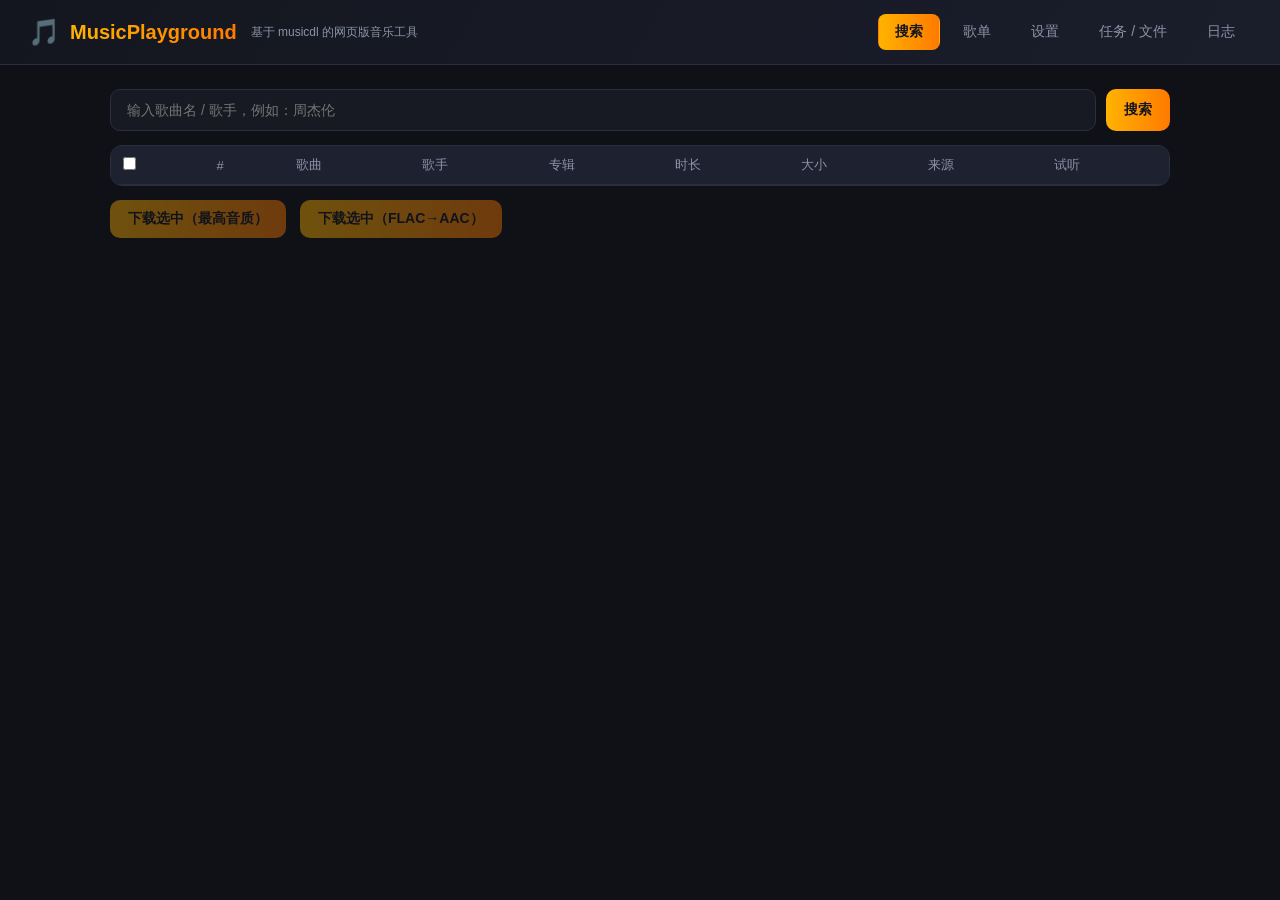
==== static/index.html @ 0851f501 "Initial commit: MusicPlayground web music search/download tool based on musicdl" ====
<!DOCTYPE html>
<html lang="zh-CN">
<head>
  <meta charset="UTF-8">
  <meta name="viewport" content="width=device-width, initial-scale=1.0">
  <title>MusicPlayground</title>
  <link rel="stylesheet" href="/static/style.css">
</head>
<body>
  <header class="topbar">
    <div class="brand">
      <span class="logo">🎵</span>
      <h1>MusicPlayground</h1>
      <span class="subtitle">基于 musicdl 的网页版音乐工具</span>
    </div>
    <nav class="tabs">
      <button class="tab active" data-tab="search">搜索</button>
      <button class="tab" data-tab="playlist">歌单</button>
      <button class="tab" data-tab="settings">设置</button>
      <button class="tab" data-tab="downloads">任务 / 文件</button>
      <button class="tab" data-tab="logs">日志</button>
    </nav>
  </header>

  <main>
    <section id="tab-search" class="panel active">
      <div class="search-bar">
        <input id="search-input" type="text" placeholder="输入歌曲名 / 歌手，例如：周杰伦">
        <button id="search-btn" class="btn primary">搜索</button>
      </div>
      <div id="search-status" class="status"></div>
      <div class="table-wrap">
        <table class="song-table">
          <thead>
            <tr>
              <th><input type="checkbox" id="search-check-all"></th>
              <th>#</th>
              <th>歌曲</th>
              <th>歌手</th>
              <th>专辑</th>
              <th>时长</th>
              <th>大小</th>
              <th>来源</th>
              <th>试听</th>
            </tr>
          </thead>
          <tbody id="search-body"></tbody>
        </table>
      </div>
      <div class="action-bar">
        <button id="search-download-best-btn" class="btn primary" disabled>下载选中（最高音质）</button>
        <button id="search-download-aac-btn" class="btn primary" disabled>下载选中（FLAC→AAC）</button>
        <span id="search-count" class="muted"></span>
      </div>
    </section>

    <section id="tab-playlist" class="panel">
      <div class="search-bar">
        <input id="playlist-input" type="text" placeholder="粘贴歌单链接，例如：https://music.apple.com/cn/playlist/cello/pl.u-KVXBkAPIzEpA5P">
        <button id="playlist-btn" class="btn primary">解析歌单</button>
      </div>
      <div id="playlist-status" class="status"></div>
      <div class="table-wrap">
        <table class="song-table">
          <thead>
            <tr>
              <th><input type="checkbox" id="playlist-check-all"></th>
              <th>#</th>
              <th>歌曲</th>
              <th>歌手</th>
              <th>专辑</th>
              <th>时长</th>
              <th>大小</th>
              <th>来源</th>
            </tr>
          </thead>
          <tbody id="playlist-body"></tbody>
        </table>
      </div>
      <div class="action-bar">
        <button id="playlist-download-best-btn" class="btn primary" disabled>下载选中（最高音质）</button>
        <button id="playlist-download-aac-btn" class="btn primary" disabled>下载选中（FLAC→AAC）</button>
        <span id="playlist-count" class="muted"></span>
      </div>
    </section>

    <section id="tab-settings" class="panel">
      <div class="settings-card">
        <h2>设置</h2>

        <div class="settings-section">
          <h3>音乐源</h3>
          <p class="muted">选择要启用的音乐平台。保存后会重建客户端。</p>
          <div class="source-edit">
            <div id="source-list" class="source-list"></div>
            <div class="edit-actions">
              <button id="select-all-sources-btn" class="btn small">全选</button>
              <button id="clear-sources-btn" class="btn small">取消全选</button>
              <button id="save-sources-btn" class="btn primary">保存音乐源</button>
            </div>
          </div>
        </div>

        <div class="settings-section">
          <h3>依赖管理</h3>
          <p class="muted">更新 musicdl 或安装 requirements.txt 中的依赖。执行期间请勿重复操作。</p>
          <div class="update-bar">
            <button id="deps-refresh-btn" class="btn">刷新状态</button>
            <button id="deps-check-btn" class="btn">检查更新</button>
            <button id="update-musicdl-btn" class="btn primary">更新 musicdl</button>
            <button id="update-deps-btn" class="btn">安装/更新依赖</button>
            <span id="update-status" class="muted"></span>
          </div>
          <div id="deps-status" class="deps-status"></div>
          <div id="update-output" class="update-output hidden"></div>
        </div>

        <div class="settings-section">
          <h3>Cookie 管理</h3>
          <p class="muted">为各音乐平台录入登录 Cookie。Apple Music 需要 <code>media-user-token</code>；支持 JSON（<code>{"media-user-token": "xxx"}</code>）或 <code>k=v; k2=v2</code> 字符串格式。修改后会自动重建客户端。</p>
          <p class="muted">下方 Cookie 录入列表仅列出官方文档支持的源；Spotify / YouTube / 喜马拉雅 等官方不提供 cookie 录入的源不在此列。</p>
          <div class="import-all-bar">
            <span class="import-all-label">一键导入全部 Cookie：</span>
            <select id="import-all-browser"></select>
            <button id="import-all-btn" class="btn primary">一键导入并保存全部</button>
            <span id="import-all-status" class="muted"></span>
          </div>
          <table class="config-table">
            <thead>
              <tr><th>音乐源</th><th>Cookie</th><th>操作</th></tr>
            </thead>
            <tbody id="cookie-body"></tbody>
          </table>
          <div class="edit-actions">
            <span id="cookie-status" class="muted"></span>
          </div>
        </div>
      </div>
    </section>

    <section id="tab-downloads" class="panel">
      <h2>下载任务</h2>
      <div id="jobs-list" class="jobs-list"></div>
      <h2>已下载文件</h2>
      <div class="action-bar">
        <button id="refresh-files-btn" class="btn">刷新文件列表</button>
        <button id="organize-btn" class="btn">整理现有文件</button>
        <span id="organize-status" class="muted"></span>
      </div>
      <div id="files-list" class="files-list"></div>
    </section>

    <section id="tab-logs" class="panel">
      <div class="log-bar">
        <h2>运行日志</h2>
        <span id="log-file" class="muted"></span>
        <div class="log-actions">
          <button id="log-refresh-btn" class="btn">刷新</button>
          <label class="auto-refresh">
            <input type="checkbox" id="log-auto" checked> 自动刷新
          </label>
        </div>
      </div>
      <pre id="log-box" class="log-box"></pre>
    </section>
  </main>

  <div id="player-bar" class="player-bar hidden">
    <button id="player-close" class="btn small">✕</button>
    <audio id="audio" controls></audio>
    <span id="player-label" class="muted"></span>
  </div>

  <script src="/static/app.js"></script>
</body>
</html>
---- static/style.css ----
* {
  box-sizing: border-box;
  margin: 0;
  padding: 0;
}

:root {
  --bg: #0f1117;
  --panel: #171a23;
  --panel-2: #1e2230;
  --border: #2a2f40;
  --text: #e6e8ef;
  --muted: #8b93a7;
  --accent: #ffb300;
  --accent-2: #ff7a00;
  --green: #34c759;
  --red: #ff3b30;
  --blue: #0a84ff;
}

body {
  background: var(--bg);
  color: var(--text);
  font-family: -apple-system, BlinkMacSystemFont, "Segoe UI", "PingFang SC", "Hiragino Sans GB", "Microsoft YaHei", sans-serif;
  min-height: 100vh;
}

.topbar {
  position: sticky;
  top: 0;
  z-index: 20;
  background: linear-gradient(120deg, #14161f, #1a1e2b);
  border-bottom: 1px solid var(--border);
  padding: 14px 28px;
  display: flex;
  align-items: center;
  justify-content: space-between;
  flex-wrap: wrap;
  gap: 12px;
}

.brand {
  display: flex;
  align-items: center;
  gap: 10px;
}

.brand .logo {
  font-size: 26px;
}

.brand h1 {
  font-size: 20px;
  background: linear-gradient(90deg, var(--accent), var(--accent-2));
  -webkit-background-clip: text;
  -webkit-text-fill-color: transparent;
  background-clip: text;
}

.brand .subtitle {
  color: var(--muted);
  font-size: 12px;
  margin-left: 4px;
}

.tabs {
  display: flex;
  gap: 6px;
}

.tab {
  background: transparent;
  border: 1px solid transparent;
  color: var(--muted);
  padding: 8px 16px;
  border-radius: 8px;
  cursor: pointer;
  font-size: 14px;
  transition: all 0.15s;
}

.tab:hover {
  color: var(--text);
  background: var(--panel-2);
}

.tab.active {
  color: #14161f;
  background: linear-gradient(90deg, var(--accent), var(--accent-2));
  font-weight: 600;
}

main {
  max-width: 1100px;
  margin: 0 auto;
  padding: 24px 20px 120px;
}

.panel {
  display: none;
}

.panel.active {
  display: block;
}

.search-bar {
  display: flex;
  gap: 10px;
  margin-bottom: 14px;
}

.search-bar input {
  flex: 1;
  background: var(--panel);
  border: 1px solid var(--border);
  border-radius: 10px;
  padding: 12px 16px;
  color: var(--text);
  font-size: 14px;
  outline: none;
}

.search-bar input:focus {
  border-color: var(--accent);
}

.btn {
  background: var(--panel-2);
  border: 1px solid var(--border);
  color: var(--text);
  border-radius: 10px;
  padding: 10px 18px;
  cursor: pointer;
  font-size: 14px;
  transition: all 0.15s;
}

.btn:hover {
  border-color: var(--accent);
  color: var(--accent);
}

.btn.primary {
  background: linear-gradient(90deg, var(--accent), var(--accent-2));
  color: #14161f;
  border: none;
  font-weight: 600;
}

.btn.primary:hover {
  filter: brightness(1.08);
  color: #14161f;
}

.btn.primary:disabled {
  opacity: 0.4;
  cursor: not-allowed;
  filter: none;
}

.btn.small {
  padding: 4px 10px;
  font-size: 12px;
  border-radius: 6px;
}

.status {
  margin: 10px 0;
  color: var(--accent);
  font-size: 13px;
}

.status.error {
  color: var(--red);
}

.status.loading::before {
  content: "⏳ ";
}

.table-wrap {
  overflow-x: auto;
  border: 1px solid var(--border);
  border-radius: 12px;
  background: var(--panel);
}

table {
  width: 100%;
  border-collapse: collapse;
  font-size: 13px;
}

th, td {
  padding: 10px 12px;
  text-align: left;
  border-bottom: 1px solid var(--border);
  white-space: nowrap;
}

th {
  color: var(--muted);
  font-weight: 500;
  background: var(--panel-2);
  position: sticky;
  top: 0;
}

tbody tr:hover {
  background: var(--panel-2);
}

tbody tr:last-child td {
  border-bottom: none;
}

.song-title {
  font-weight: 600;
}

.badge {
  display: inline-block;
  background: var(--panel-2);
  border: 1px solid var(--border);
  color: var(--accent);
  border-radius: 6px;
  padding: 2px 8px;
  font-size: 11px;
}

.preview-btn {
  background: var(--panel-2);
  border: 1px solid var(--border);
  color: var(--accent);
  border-radius: 6px;
  padding: 3px 10px;
  font-size: 12px;
  cursor: pointer;
}

.preview-btn:hover {
  border-color: var(--accent);
}

.action-bar {
  display: flex;
  align-items: center;
  gap: 14px;
  margin-top: 14px;
}

.muted {
  color: var(--muted);
  font-size: 13px;
}

code {
  background: var(--panel-2);
  border-radius: 4px;
  padding: 1px 6px;
  color: var(--accent);
  font-size: 12px;
}

.settings-card {
  background: var(--panel);
  border: 1px solid var(--border);
  border-radius: 14px;
  padding: 22px;
}

.settings-card h2 {
  margin-bottom: 8px;
}

.settings-card h3 {
  margin: 18px 0 10px;
}

.settings-section {
  background: var(--panel-2);
  border: 1px solid var(--border);
  border-radius: 12px;
  padding: 16px 18px;
  margin-bottom: 14px;
}

.settings-section h3 {
  margin: 0 0 6px;
  font-size: 15px;
}

.settings-section > .muted {
  margin-bottom: 12px;
}

.settings-section .source-edit label {
  display: block;
  font-weight: 600;
  margin-bottom: 4px;
}

.source-list {
  display: flex;
  flex-wrap: wrap;
  gap: 8px;
  margin: 12px 0;
}

.source-chip {
  display: flex;
  align-items: center;
  gap: 6px;
  background: var(--panel-2);
  border: 1px solid var(--border);
  border-radius: 8px;
  padding: 6px 12px;
  cursor: pointer;
  font-size: 13px;
}

.source-chip input {
  accent-color: var(--accent);
}

.source-chip.off {
  opacity: 0.45;
}

.import-all-bar {
  display: flex;
  align-items: center;
  gap: 10px;
  flex-wrap: wrap;
  padding: 14px;
  background: var(--panel-2);
  border: 1px solid var(--border);
  border-radius: 10px;
  margin-bottom: 6px;
}

.import-all-label {
  font-weight: 600;
  font-size: 14px;
}

.import-all-bar select {
  background: var(--bg);
  border: 1px solid var(--border);
  border-radius: 8px;
  color: var(--text);
  padding: 8px 10px;
  font-size: 13px;
  outline: none;
}

.import-all-bar select:focus {
  border-color: var(--accent);
}

.import-row {
  display: flex;
  align-items: center;
  gap: 6px;
}

.import-row select {
  flex: 1;
  min-width: 0;
  background: var(--bg);
  border: 1px solid var(--border);
  border-radius: 6px;
  color: var(--text);
  padding: 4px 6px;
  font-size: 12px;
  outline: none;
}

.import-row select:focus {
  border-color: var(--accent);
}

.config-table textarea {
  width: 100%;
  min-height: 60px;
  background: var(--bg);
  border: 1px solid var(--border);
  border-radius: 8px;
  color: var(--text);
  padding: 8px;
  font-size: 12px;
  font-family: ui-monospace, SFMono-Regular, Menlo, monospace;
  resize: vertical;
  outline: none;
}

.config-table textarea:focus {
  border-color: var(--accent);
}

.edit-actions {
  margin-top: 12px;
  display: flex;
  align-items: center;
  gap: 8px;
}

hr {
  border: none;
  border-top: 1px solid var(--border);
  margin: 18px 0;
}

.jobs-list, .files-list {
  margin-top: 12px;
  display: flex;
  flex-direction: column;
  gap: 8px;
}

.job-card, .file-card {
  background: var(--panel);
  border: 1px solid var(--border);
  border-radius: 10px;
  padding: 12px 16px;
  display: flex;
  align-items: center;
  justify-content: space-between;
  gap: 12px;
  flex-wrap: wrap;
}

.job-card {
  flex-direction: column;
  align-items: stretch;
}

.job-head {
  display: flex;
  align-items: center;
  justify-content: space-between;
  gap: 12px;
  flex-wrap: wrap;
}

.job-right {
  display: flex;
  align-items: center;
  gap: 10px;
}

.job-items {
  border-top: 1px dashed var(--border);
  padding-top: 8px;
  max-height: 320px;
  overflow-y: auto;
  display: flex;
  flex-direction: column;
  gap: 4px;
}

.job-items.hidden {
  display: none;
}

.job-item {
  display: flex;
  align-items: center;
  justify-content: space-between;
  gap: 12px;
  font-size: 12px;
  padding: 3px 4px;
}

.job-item .item-name {
  overflow: hidden;
  text-overflow: ellipsis;
  white-space: nowrap;
}

.job-item .item-status {
  display: flex;
  align-items: center;
  gap: 8px;
  flex-shrink: 0;
}

.job-card .job-info {
  display: flex;
  flex-direction: column;
  gap: 4px;
}

.job-card .job-title {
  font-weight: 600;
}

.tag {
  padding: 2px 10px;
  border-radius: 6px;
  font-size: 12px;
}

.tag.running {
  background: rgba(10, 132, 255, 0.15);
  color: var(--blue);
}

.tag.done {
  background: rgba(52, 199, 89, 0.15);
  color: var(--green);
}

.tag.error {
  background: rgba(255, 59, 48, 0.15);
  color: var(--red);
}

.files-list {
  display: grid;
  grid-template-columns: repeat(auto-fill, minmax(320px, 1fr));
}

.file-card .file-meta {
  display: flex;
  flex-direction: column;
  gap: 3px;
  min-width: 0;
}

.file-card .file-name {
  font-weight: 600;
  overflow: hidden;
  text-overflow: ellipsis;
  white-space: nowrap;
  max-width: 360px;
}

.file-actions {
  display: flex;
  align-items: center;
  gap: 6px;
  flex-wrap: wrap;
}

.player-bar {
  position: fixed;
  bottom: 0;
  left: 0;
  right: 0;
  background: #14161f;
  border-top: 1px solid var(--border);
  padding: 12px 24px;
  display: flex;
  align-items: center;
  gap: 14px;
  z-index: 30;
}

.player-bar.hidden {
  display: none;
}

.player-bar audio {
  flex: 1;
}

.log-bar {
  display: flex;
  align-items: center;
  justify-content: space-between;
  gap: 12px;
  flex-wrap: wrap;
  margin-bottom: 10px;
}

.log-bar h2 {
  margin: 0;
}

.log-actions {
  display: flex;
  align-items: center;
  gap: 12px;
}

.auto-refresh {
  display: flex;
  align-items: center;
  gap: 6px;
  color: var(--muted);
  font-size: 13px;
  cursor: pointer;
}

.auto-refresh input {
  accent-color: var(--accent);
}

.log-box {
  background: #0b0d12;
  border: 1px solid var(--border);
  border-radius: 10px;
  padding: 14px;
  height: 70vh;
  overflow: auto;
  font-family: ui-monospace, SFMono-Regular, Menlo, Consolas, monospace;
  font-size: 12px;
  line-height: 1.6;
  white-space: pre-wrap;
  word-break: break-all;
  color: #c9d1d9;
}

.log-box .log-err {
  color: var(--red);
}

.log-box .log-warn {
  color: var(--accent);
}

.empty-tip {
  color: var(--muted);
  text-align: center;
  padding: 30px;
}

.update-bar {
  display: flex;
  align-items: center;
  gap: 8px;
  flex-wrap: wrap;
}

.update-output {
  margin-top: 10px;
  background: #0b0d12;
  border: 1px solid var(--border);
  border-radius: 10px;
  padding: 12px;
  max-height: 300px;
  overflow: auto;
  font-family: ui-monospace, SFMono-Regular, Menlo, Consolas, monospace;
  font-size: 12px;
  line-height: 1.6;
  white-space: pre-wrap;
  word-break: break-all;
  color: #c9d1d9;
}

.deps-status {
  margin-top: 12px;
  display: flex;
  flex-direction: column;
  gap: 10px;
}

.deps-block {
  background: var(--bg);
  border: 1px solid var(--border);
  border-radius: 10px;
  padding: 12px 14px;
}

.deps-block-title {
  font-weight: 600;
  font-size: 13px;
  margin-bottom: 8px;
  color: var(--muted);
}

.deps-table {
  width: 100%;
  border-collapse: collapse;
  font-size: 13px;
}

.deps-table th,
.deps-table td {
  text-align: left;
  padding: 6px 8px;
  border-bottom: 1px solid var(--border);
}

.deps-table th {
  color: var(--muted);
  font-weight: 500;
  font-size: 12px;
}

.deps-table tr:last-child td {
  border-bottom: none;
}

.deps-ok {
  color: var(--green);
}

.deps-warn {
  color: var(--accent);
}

.deps-missing {
  color: var(--red);
}
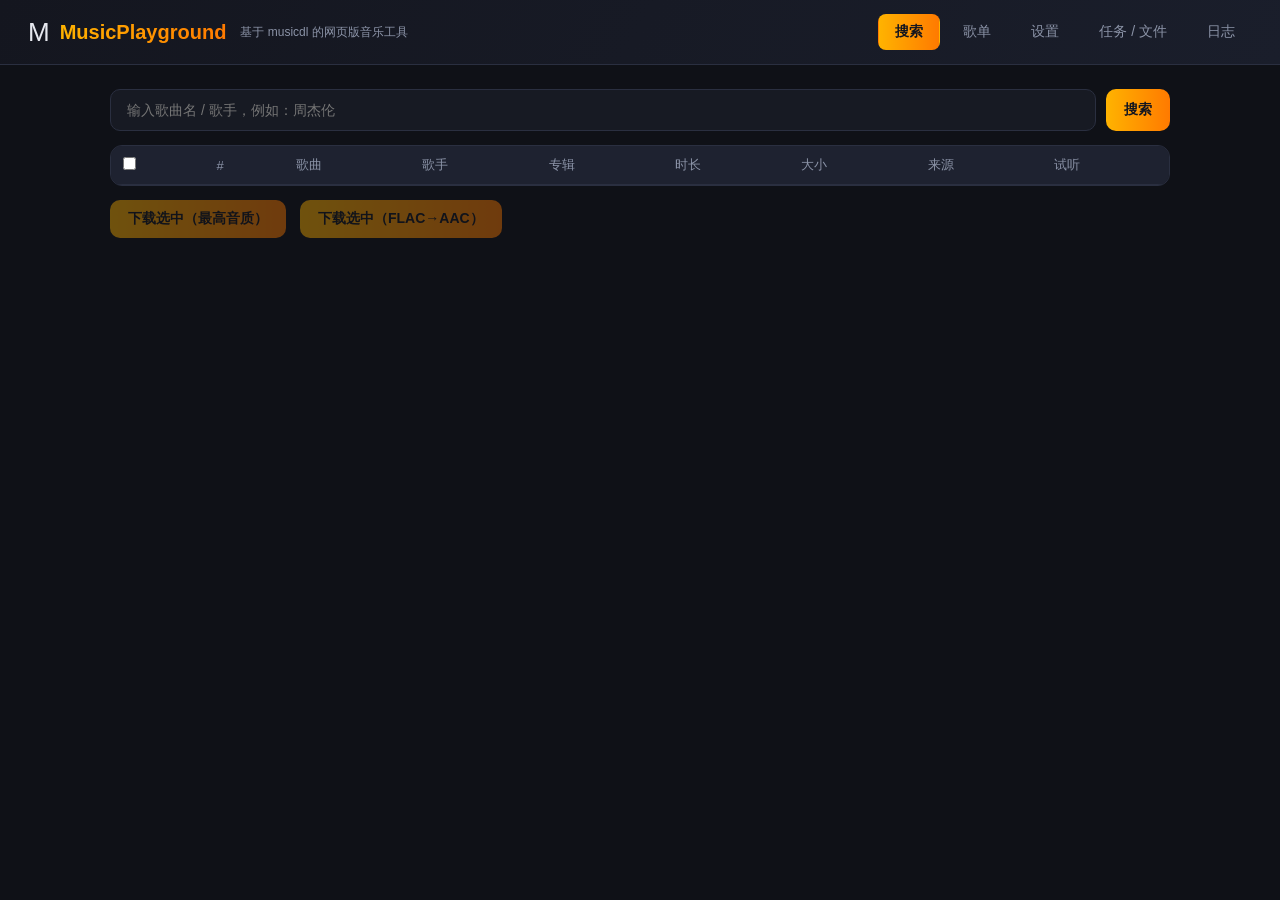
==== commit 71843758: "Add terminate service button, remove emojis from docs & UI, clean stray root files" ====
--- a/static/index.html
+++ b/static/index.html
@@ -9,7 +9,7 @@
 <body>
   <header class="topbar">
     <div class="brand">
-      <span class="logo">🎵</span>
+      <span class="logo">M</span>
       <h1>MusicPlayground</h1>
       <span class="subtitle">基于 musicdl 的网页版音乐工具</span>
     </div>
@@ -90,7 +90,13 @@
 
         <div class="settings-section">
           <h3>音乐源</h3>
-          <p class="muted">选择要启用的音乐平台。保存后会重建客户端。</p>
+          <p class="muted">按平台类型分组选择要启用的音乐源。每组可整体全选/取消，也可单独勾选。保存后会重建客户端。</p>
+          <div class="source-legend">
+            <span class="legend-item legend-toggle" data-class="none" title="点击快速全选/取消此类音乐源"><span class="dot dot-ok"></span>无需 Cookie</span>
+            <span class="legend-item legend-toggle" data-class="needed" title="点击快速全选/取消此类音乐源"><span class="dot dot-cookie"></span>需会员 Cookie（高清 / 无损 / 已购买）</span>
+            <span class="legend-item legend-toggle" data-class="quark" title="点击快速全选/取消此类音乐源"><span class="dot dot-quark"></span>需夸克网盘 Cookie（更高清）</span>
+            <span class="legend-item legend-toggle" data-class="preview" title="点击快速全选/取消此类音乐源"><span class="dot dot-preview"></span>无cookie仅预览 / 不可下载</span>
+          </div>
           <div class="source-edit">
             <div id="source-list" class="source-list"></div>
             <div class="edit-actions">
@@ -103,7 +109,7 @@
 
         <div class="settings-section">
           <h3>依赖管理</h3>
-          <p class="muted">更新 musicdl 或安装 requirements.txt 中的依赖。执行期间请勿重复操作。</p>
+          <p class="muted">检查 Python 依赖和外部 CLI 工具的安装状态，或一键更新 musicdl / requirements.txt 中的依赖。执行期间请勿重复操作。</p>
           <div class="update-bar">
             <button id="deps-refresh-btn" class="btn">刷新状态</button>
             <button id="deps-check-btn" class="btn">检查更新</button>
@@ -116,9 +122,19 @@
         </div>
 
         <div class="settings-section">
+          <h3>服务</h3>
+          <p class="muted">重启或终止服务会中断当前请求。重启完成后页面自动刷新，终止后需手动刷新页面。</p>
+          <div class="update-bar">
+            <button id="restart-btn" class="btn">重启服务</button>
+            <button id="shutdown-btn" class="btn">终止服务</button>
+            <span id="restart-status" class="muted"></span>
+          </div>
+        </div>
+
+        <div class="settings-section">
           <h3>Cookie 管理</h3>
           <p class="muted">为各音乐平台录入登录 Cookie。Apple Music 需要 <code>media-user-token</code>；支持 JSON（<code>{"media-user-token": "xxx"}</code>）或 <code>k=v; k2=v2</code> 字符串格式。修改后会自动重建客户端。</p>
-          <p class="muted">下方 Cookie 录入列表仅列出官方文档支持的源；Spotify / YouTube / 喜马拉雅 等官方不提供 cookie 录入的源不在此列。</p>
+          <p class="muted">下方 Cookie 录入列表仅列出官方文档支持的源；Spotify / YouTube / 喜马拉雅 等官方不提供 cookie 录入的源不在此列。列表底部「夸克网盘」用于给聚合下载站（MyFreeMP3 / Buguyy 等）配置 <code>quark_parser_config</code>，登录 https://pan.quark.cn 后导入 Cookie 即可下载更高清文件。</p>
           <div class="import-all-bar">
             <span class="import-all-label">一键导入全部 Cookie：</span>
             <select id="import-all-browser"></select>
@@ -144,8 +160,6 @@
       <h2>已下载文件</h2>
       <div class="action-bar">
         <button id="refresh-files-btn" class="btn">刷新文件列表</button>
-        <button id="organize-btn" class="btn">整理现有文件</button>
-        <span id="organize-status" class="muted"></span>
       </div>
       <div id="files-list" class="files-list"></div>
     </section>
@@ -155,7 +169,15 @@
         <h2>运行日志</h2>
         <span id="log-file" class="muted"></span>
         <div class="log-actions">
+          <div class="log-filters">
+            <button class="log-filter active" data-level="all">全部</button>
+            <button class="log-filter" data-level="info">INFO</button>
+            <button class="log-filter" data-level="warn">WARN</button>
+            <button class="log-filter" data-level="error">ERROR</button>
+          </div>
+          <input type="text" id="log-search" class="log-search" placeholder="搜索…">
           <button id="log-refresh-btn" class="btn">刷新</button>
+          <button id="log-clear-btn" class="btn">清空</button>
           <label class="auto-refresh">
             <input type="checkbox" id="log-auto" checked> 自动刷新
           </label>
@@ -166,7 +188,7 @@
   </main>
 
   <div id="player-bar" class="player-bar hidden">
-    <button id="player-close" class="btn small">✕</button>
+    <button id="player-close" class="btn small">X</button>
     <audio id="audio" controls></audio>
     <span id="player-label" class="muted"></span>
   </div>
--- a/static/style.css
+++ b/static/style.css
@@ -303,9 +303,49 @@
 
 .source-list {
   display: flex;
+  flex-direction: column;
+  gap: 14px;
+  margin: 12px 0;
+}
+
+.source-group {
+  background: var(--bg);
+  border: 1px solid var(--border);
+  border-radius: 10px;
+  padding: 10px 12px;
+}
+
+.source-group-head {
+  display: flex;
+  align-items: center;
+  gap: 10px;
+  margin-bottom: 8px;
+}
+
+.source-group-name {
+  font-weight: 600;
+  font-size: 14px;
+}
+
+.group-toggle {
+  margin-left: auto;
+  display: flex;
+  align-items: center;
+  gap: 5px;
+  color: var(--muted);
+  font-size: 12px;
+  cursor: pointer;
+  user-select: none;
+}
+
+.group-toggle input {
+  accent-color: var(--accent);
+}
+
+.source-group-chips {
+  display: flex;
   flex-wrap: wrap;
   gap: 8px;
-  margin: 12px 0;
 }
 
 .source-chip {
@@ -320,12 +360,108 @@
   font-size: 13px;
 }
 
+.source-legend {
+  display: flex;
+  align-items: center;
+  gap: 16px;
+  flex-wrap: wrap;
+  margin: 10px 0 2px;
+  font-size: 12px;
+  color: var(--muted);
+}
+
+.legend-item {
+  display: inline-flex;
+  align-items: center;
+  gap: 6px;
+}
+
+.legend-item.legend-toggle {
+  cursor: pointer;
+  padding: 3px 8px;
+  border-radius: 6px;
+  border: 1px solid transparent;
+  transition: all 0.15s;
+  user-select: none;
+}
+
+.legend-item.legend-toggle:hover {
+  color: var(--text);
+  border-color: var(--border);
+  background: var(--panel-2);
+}
+
+.dot {
+  width: 9px;
+  height: 9px;
+  border-radius: 50%;
+  display: inline-block;
+}
+
+.dot-ok,
+.src-ok .src-dot {
+  background: var(--green);
+}
+
+.dot-cookie,
+.src-cookie .src-dot {
+  background: var(--accent);
+}
+
+.dot-quark,
+.src-quark .src-dot {
+  background: var(--blue);
+}
+
+.dot-preview,
+.src-preview .src-dot {
+  background: var(--red);
+}
+
+.source-chip .src-dot {
+  width: 8px;
+  height: 8px;
+  border-radius: 50%;
+  flex-shrink: 0;
+}
+
+.source-chip.src-ok {
+  border-left: 3px solid var(--green);
+}
+
+.source-chip.src-cookie {
+  border-left: 3px solid var(--accent);
+}
+
+.source-chip.src-quark {
+  border-left: 3px solid var(--blue);
+}
+
+.source-chip.src-preview {
+  border-left: 3px solid var(--red);
+}
+
 .source-chip input {
   accent-color: var(--accent);
 }
 
 .source-chip.off {
   opacity: 0.45;
+}
+
+.source-chip.disabled {
+  border-left: 3px solid var(--blue);
+  border-style: dashed;
+  background: color-mix(in srgb, var(--blue) 8%, var(--panel-2));
+}
+
+.src-disabled-tag {
+  font-size: 11px;
+  color: var(--blue);
+  border: 1px solid var(--blue);
+  border-radius: 4px;
+  padding: 0 4px;
+  white-space: nowrap;
 }
 
 .import-all-bar {
@@ -585,6 +721,49 @@
   gap: 12px;
 }
 
+.log-filters {
+  display: flex;
+  gap: 4px;
+}
+
+.log-filter {
+  background: transparent;
+  border: 1px solid var(--border);
+  border-radius: 6px;
+  color: var(--muted);
+  padding: 4px 10px;
+  font-size: 12px;
+  cursor: pointer;
+  transition: all 0.15s;
+}
+
+.log-filter:hover {
+  border-color: var(--accent);
+  color: var(--accent);
+}
+
+.log-filter.active {
+  background: var(--accent);
+  border-color: var(--accent);
+  color: #fff;
+}
+
+.log-search {
+  background: var(--bg2);
+  border: 1px solid var(--border);
+  border-radius: 6px;
+  color: var(--text);
+  padding: 4px 10px;
+  font-size: 12px;
+  width: 140px;
+  outline: none;
+  transition: border-color 0.15s;
+}
+
+.log-search:focus {
+  border-color: var(--accent);
+}
+
 .auto-refresh {
   display: flex;
   align-items: center;
